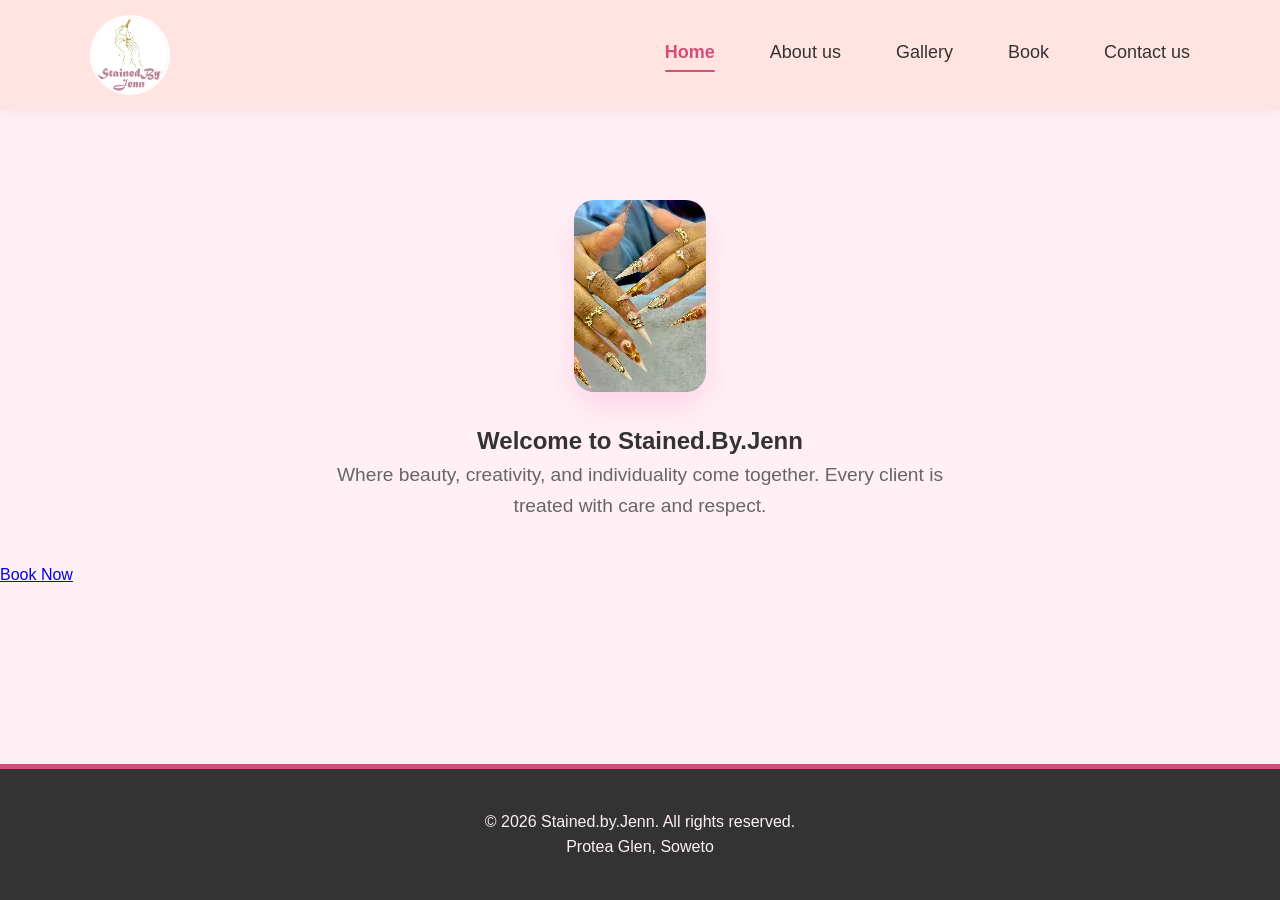
==== Root/Index.html @ a3f888c4 "Add files via upload Refactored and standardized the overall site structure, styling, and responsive" ====
<!DOCTYPE html>
<html>
    <!-- CSS LINK MUST BE HERE, INSIDE <head> -->
    <link rel="stylesheet" href="CSS/Style.css">
</head>
<body>

    <!-- HEADER WITH LOGO & NAVIGATION -->
    <header class="site-header">
        <div class="container topbar">
            
            <!-- Logo -->
            <a href="index.html" class="logo-link">
                <img src="../Root/Images/pic1.webp" alt="Stained.By.Jenn Logo" class="logo">
            </a>

            <!-- Navigation Menu -->
            <nav class="main-nav" aria-label="Main navigation">
                <a href="../Root/Index.html" class="active">Home</a>
                <a href="Assets/About-us.html">About us</a>
                <a href="Assets/Gallery.html">Gallery</a>
                <a href="Assets/Book.html">Book</a>
                <a href="Assets/Contact-Us.html">Contact us</a>
            </nav>
            
        </div>
    </header>

    <!-- MAIN CONTENT -->
    <main class="content-section">
        
        <!-- Hero Section: Main Image -->
        <section class="hero">
            <img src="../Root/Images/pic 3.webp" alt="Stained By Jenn Featured Art" class="hero-img">
        </section>

        <!-- Welcome Text -->
        <section class="welcome-text">
            <h1>Welcome to Stained.By.Jenn</h1>
            <p>Where beauty, creativity, and individuality come together. Every client is treated with care and respect.</p>
        </section>

        <!-- Book Now Button -->
        <section class="button-container">
            <a href="Book.html" class="book-btn">Book Now</a>
        </section>

    </main>

    <!-- FOOTER -->
    <footer class="site-footer">
        <div class="container footer-content">
            <p>&copy; 2026 Stained.by.Jenn. All rights reserved.</p>
            <p class="footer-subtext">Protea Glen, Soweto</p>
        </div>
    </footer>

</body>
</html>
---- Root/CSS/Style.css ----
/* --- General Reset --- */
/* --- Main Content Sections --- */
/* =========================================
   HEADER & NAVIGATION (Identical on every page)
   ========================================= */

.site-header {
    background-color: #ffe4e1;
    padding: 15px 0;
    box-shadow: 0 2px 10px rgba(0, 0, 0, 0.05);
}

/* Container aligns logo left and nav right */
.topbar {
    display: flex;
    justify-content: space-between; 
    align-items: center;
}

/* Logo */
.logo-link {
    display: flex;
    align-items: center;
}

.logo-img {
    max-height: 30px;
    width: auto;
    display: block;
}

/* Navigation Links */
.main-nav {
    display: flex;
    gap: 30px;
}

.main-nav a {
    text-decoration: none;
    color: #333333;
    font-size: 18px;
    font-weight: 500;
    font-family: 'Helvetica Neue', Arial, sans-serif;
    transition: color 0.3s ease;
    position: relative;
    padding-bottom: 5px;
}

/* Hover Effect */
.main-nav a:hover {
    color: #d64d7b;
}

/* Active Page Indicator (Pink + Bold + Underline) */
.main-nav a.active {
    color: #d64d7b;
    font-weight: bold;
}

.main-nav a.active::after {
    content: '';
    position: absolute;
    width: 100%;
    height: 2px;
    background-color: #d64d7b;
    bottom: 0;
    left: 0;
    border-radius: 2px;
}

/* =========================================
   THE REST OF YOUR EXISTING CSS
   (Keep this — it's from your request)
   ========================================= */

main.content-section {
    flex: 1;
    padding: 40px 0;
}

.page-header {
    text-align: center;
    margin-bottom: 40px;
}

.page-header h1 {
    font-size: 36px;
    color: #333;
    margin-bottom: 10px;
}

.page-header p {
    font-size: 18px;
    color: #666;
}

.about-text {
    max-width: 800px;
    margin: 0 auto 30px auto;
    text-align: center;
    font-size: 18px;
}

.about-text h2 {
    margin-top: 30px;
    margin-bottom: 10px;
    color: #d64d7b;
}

.logo-container {
    display: flex;
    align-items: center;
    gap: 15px;
}

/* =========================================
   MOBILE NAVIGATION (Stacked on phones)
   ========================================= */
@media (max-width: 768px) {
    .topbar {
        flex-direction: column;
        gap: 15px;
        text-align: center;
    }

    .logo-img {
        max-height: 60px;
        margin: 0 auto;
    }

    .main-nav {
        flex-wrap: wrap;
        justify-content: center;
        gap: 15px;
    }

    .main-nav a {
        font-size: 16px;
    }

}

.logo {
    height: 80px;
    width: 80px;
    border-radius: 50%; 
    object-fit: cover;
    border: 2px solid white; /* Adds a cute border around the logo */
}

#logoText {
    font-size: 1.6rem;
    color: #4a4a4a;
    font-weight: 600;
    letter-spacing: 1px;
}
/* --- GLOBAL BACKGROUND & TEXT --- */
body {
    /* This sets the main page background to that soft, elegant pink */
    background-color: #fff0f5; 
    
    /* Sets the default text color to dark charcoal instead of harsh black */
    color: #333333; 
    
    font-family: 'Helvetica Neue', Arial, sans-serif;
    line-height: 1.6;
    margin: 0;
    padding: 0;
    
    /* Keeps the footer at the bottom of the page */
    display: flex;
    flex-direction: column;
    min-height: 100vh;
}

/* --- HEADER BACKGROUND --- */
.site-header {
    /* A slightly darker pink to separate the top menu from the page content */
    background-color: #ffe4e1; 
    
    padding: 20px 0;
    /* A very soft shadow to give the header a little depth */
    box-shadow: 0 2px 10px rgba(0, 0, 0, 0.03); 
}

/* --- PINK ACCENT BACKGROUNDS (For Forms, Cards, etc.) --- */
/* Use this class for sections you want to stand out with a pink background */
.pink-box {
    background-color: #ffe4e1;
    padding: 30px;
    border-radius: 12px;
    box-shadow: 0 4px 15px rgba(0, 0, 0, 0.05);
}

/* --- PINK ACCENT TEXT & BUTTONS --- */
/* Use this color for prices, hover effects, or active links */
.accent-text {
    color: #d64d7b;
}

/* Example of how your buttons should look to match the theme */
.button, .select-btn {
    background-color: #333333; /* Dark button */
    color: #ffffff;
    padding: 12px 25px;
    border: none;
    border-radius: 6px;
    text-decoration: none;
    font-weight: bold;
    cursor: pointer;
    transition: all 0.3s ease;
}

/* When you hover over the button, it turns pink! */
.button:hover, .select-btn:hover {
    background-color: #d64d7b; 
    color: #ffffff;
}

nav a {
    text-decoration: none;
    color: #4a4a4a;
    font-size: 1.1rem;
    margin-left: 25px;
    font-weight: 500;
    transition: color 0.3s ease;
}

nav a:hover {
    color: #ff69b4; /* Hot pink hover effect */
}

/* --- Hero Image --- */
.hero {
    display: flex;
    justify-content: center;
    padding: 50px 20px 30px 20px;
}

.hero-img {
    max-width: 100%;
    height: auto;
    max-height: 500px;
    border-radius: 20px;
    /* Soft pink glow around the image */
    box-shadow: 0 15px 30px rgba(255, 105, 180, 0.2); 
}

/* --- Text Section --- */
.welcome-text {
    text-align: center;
    max-width: 700px;
    margin: 0 auto 40px auto;
    padding: 0 20px;
}

.welcome-text h4 {
    font-size: 1.8rem;
    margin-bottom: 15px;
    color: #4a4a4a;
}

.welcome-text p {
    font-size: 1.2rem;
    color: #666666;
}

/* --- Beautiful Button --- */
.cta-container {
    text-align: center;
    padding-bottom: 60px;
}

/* We style the <a> tag to look like a button */
.btn {
    display: inline-block;
    background-color: #ff69b4; /* Hot pink base */
    color: #ffffff;
    padding: 15px 45px;
    font-size: 1.2rem;
    font-weight: bold;
    text-decoration: none;
    border-radius: 50px; 
/* Makes it fully pill-shaped */
/* Pink drop shadow */
    box-shadow: 0 8px 15px rgba(255, 105, 180, 0.3); 
    transition: all 0.3s ease;
}

/* Button Hover Effect */
.btn:hover {
/* Deeper pink when hovered */
    background-color: #ff1493;
/* Moves the button UP slightly */ 
transform: translateY(-3px); 
/* Shadow gets bigger */
box-shadow: 0 12px 20px rgba(255, 105, 180, 0.4); 
}

.btn:active {
/* Gives a "click" feeling */
transform: translateY(1px); 
box-shadow: 0 5px 10px rgba(255, 105, 180, 0.3);
}
/* Update your existing .full-page-form CSS to this */
.full-page-form {
    flex: 1; 
    background-color: #ffe4e1; 
    padding: 40px; 
    box-sizing: border-box;
    
/* Change these lines */
    display: flex;
    flex-direction: column;
    align-items: center; 
/* This centers everything horizontally */
    justify-content: flex-start; 
/* This pushes everything to the top instead of the middle */
}

/* Update your h1 styling */
.full-page-form h1 {
    margin-top: 0;
    margin-bottom: 30px;
    font-size: 36px;
    text-align: center;
/* Ensures the text itself is centered */
    width: 100%; 
/* Ensures it takes up the full width so it sits at the top */
}

/* Update your form-group styling */
.form-group {
    width: 100%;
    max-width: 600px; 
    margin-bottom: 20px;
    display: flex;
    flex-direction: column; 
/* Ensures label is above input */
}

/* Update button styling */
.button {
    background-color: #333;
    color: white;
    padding: 15px 40px;
    border: none;
    border-radius: 4px;
    cursor: pointer;
    font-size: 18px;
    margin-top: 10px;
/* Optional: If you want the button centered too */
    align-self: center; 
}
/* 1. This makes the body take up the full height of the screen */
body {
    display: flex;
    flex-direction: column;
    min-height: 100vh; /* 100% of the Viewport Height (screen height) */
    margin: 0;
}

/* 2. This tells the main content to expand and push the footer down */
main {
    flex: 1; /* This is the magic line - it makes main take up all remaining space */
}

/* 3. Keep your footer styling as is, but remove any margin-top if you want it to sit flush */
.site-footer {
    margin-top: auto; /* Optional: further ensures footer stays at bottom */
    /* Your existing footer styles... */
    background-color: #333333;
    color: #fdf2f2;
    padding: 40px 20px;
    text-align: center;
    border-top: 5px solid #d64d7b;
}
/* =========================================
   1. GLOBAL STYLES & RESET (Applies to all)
   ========================================= */
* {
    margin: 0;
    padding: 0;
    box-sizing: border-box; /* Crucial for mobile: makes padding not break widths */
}

body {
    background-color: #fff0f5; /* Soft pink background */
    font-family: 'Helvetica Neue', Arial, sans-serif;
    color: #333333;
    line-height: 1.6;
    
    /* Keeps footer at bottom */
    display: flex;
    flex-direction: column;
    min-height: 100vh; 
}

/* Universal Container - stops content from stretching too wide */
.container {
    width: 90%;
    max-width: 1100px;
    margin: 0 auto;
}

main.content-section {
    flex: 1; /* Pushes footer to bottom */
    padding: 40px 0;
}

/* =========================================
   2. HEADER & NAVIGATION
   ========================================= */
.site-header {
    background-color: #ffe4e1; 
    padding: 15px 0;
    box-shadow: 0 2px 10px rgba(0, 0, 0, 0.05);
}

.topbar {
    display: flex;
    justify-content: space-between; /* Logo left, Nav right */
    align-items: center;
}

.logo-img {
    max-height: 80px;
    width: auto;
    display: block;
}

.main-nav {
    display: flex;
    gap: 30px;
}

.main-nav a {
    text-decoration: none;
    color: #333333;
    font-size: 18px;
    font-weight: 500;
    transition: color 0.3s ease;
    position: relative;
}

.main-nav a:hover, 
.main-nav a.active {
    color: #d64d7b; /* Pink */
    font-weight: bold;
}

/* =========================================
   3. FORMS (Booking Page)
   ========================================= */
.full-page-form {
    background-color: #ffe4e1; 
    padding: 40px; 
    border-radius: 12px;
    max-width: 800px;
    margin: 0 auto; /* Centers the form */
}

.full-page-form h1 {
    margin-bottom: 30px;
    font-size: 36px;
    text-align: center;
}

.form-group {
    width: 100%;
    margin-bottom: 25px;
    display: flex;
    flex-direction: column;
}

.form-group label {
    font-weight: bold;
    margin-bottom: 10px;
    font-size: 18px;
}

.form-group input,
.form-group textarea {
    width: 100%;
    padding: 15px;
    border: 1px solid #ccc;
    border-radius: 6px;
    font-size: 16px;
    font-family: inherit;
}

.form-group textarea {
    min-height: 150px;
    resize: vertical;
}

.button {
    background-color: #333;
    color: white;
    padding: 15px 40px;
    border: none;
    border-radius: 6px;
    cursor: pointer;
    font-size: 18px;
    width: 100%; /* Full width on mobile by default */
    max-width: 250px; /* Doesn't get too big on desktop */
    transition: background-color 0.3s ease;
}

.button:hover {
    background-color: #d64d7b;
}

/* =========================================
   4. GALLERY GRID
   ========================================= */
.pricelist-grid, .gallery-grid {
    display: grid;
    /* This creates a responsive grid automatically */
    grid-template-columns: repeat(auto-fit, minmax(280px, 1fr));
    gap: 25px;
    margin-top: 30px;
}

.service-card {
    background-color: #ffffff;
    border-radius: 12px;
    overflow: hidden;
    box-shadow: 0 4px 15px rgba(0, 0, 0, 0.05);
    display: flex;
    flex-direction: column;
}

.service-card img {
    width: 100%;
    height: 250px; /* Fixed height keeps them uniform */
    object-fit: cover;
}

.service-info {
    padding: 20px;
    text-align: center;
    display: flex;
    flex-direction: column;
    flex-grow: 1;
    justify-content: space-between;
}

.service-info h3 { font-size: 20px; margin-bottom: 5px; }
.service-info .price { font-size: 18px; font-weight: bold; color: #d64d7b; margin-bottom: 15px; }

.select-btn {
    display: inline-block;
    background-color: #333;
    color: white;
    text-decoration: none;
    padding: 10px 20px;
    border-radius: 6px;
    font-weight: bold;
    transition: background 0.3s;
}

.select-btn:hover { background-color: #d64d7b; }

/* =========================================
   5. FOOTER
   ========================================= */
.site-footer {
    background-color: #333333;
    color: #fdf2f2;
    padding: 40px 20px;
    text-align: center;
    border-top: 5px solid #d64d7b;
    margin-top: auto; 
}

/* =========================================
   6. MEDIA QUERIES (THE RESPONSIVE MAGIC)
   ========================================= */

/* --- TABLET VIEW (Screens smaller than 992px) --- */
@media (max-width: 992px) {
    .main-nav a {
        font-size: 16px; /* Make nav links slightly smaller */
        gap: 20px;
    }
    .full-page-form {
        padding: 30px; /* Reduce padding on smaller screens */
    }
}

/* --- MOBILE VIEW (Screens smaller than 768px) --- */
@media (max-width: 768px) {
    /* 1. Stack the Header: Logo on top, Nav underneath */
    .topbar {
        flex-direction: column;
        gap: 15px;
        text-align: center;
    }
    
    .logo-img {
        max-height: 60px; /* Smaller logo on mobile */
        margin: 0 auto;
    }

    /* 2. Make Navigation Links wrap and center */
    .main-nav {
        flex-wrap: wrap;
        justify-content: center;
        gap: 15px;
    }

    /* 3. Adjust Form padding for mobile */
    .full-page-form {
        padding: 20px;
    }
    .full-page-form h1 {
        font-size: 28px; /* Smaller title */
    }

    /* 4. Make sure buttons are easy to tap */
    .button {
        width: 100%; /* Full width button on mobile */
        max-width: 100%;
    }

    /* 5. Adjust grid for single column on small phones (if needed) */
    .pricelist-grid, .gallery-grid {
        grid-template-columns: 1fr; /* One card per row */
    }
}
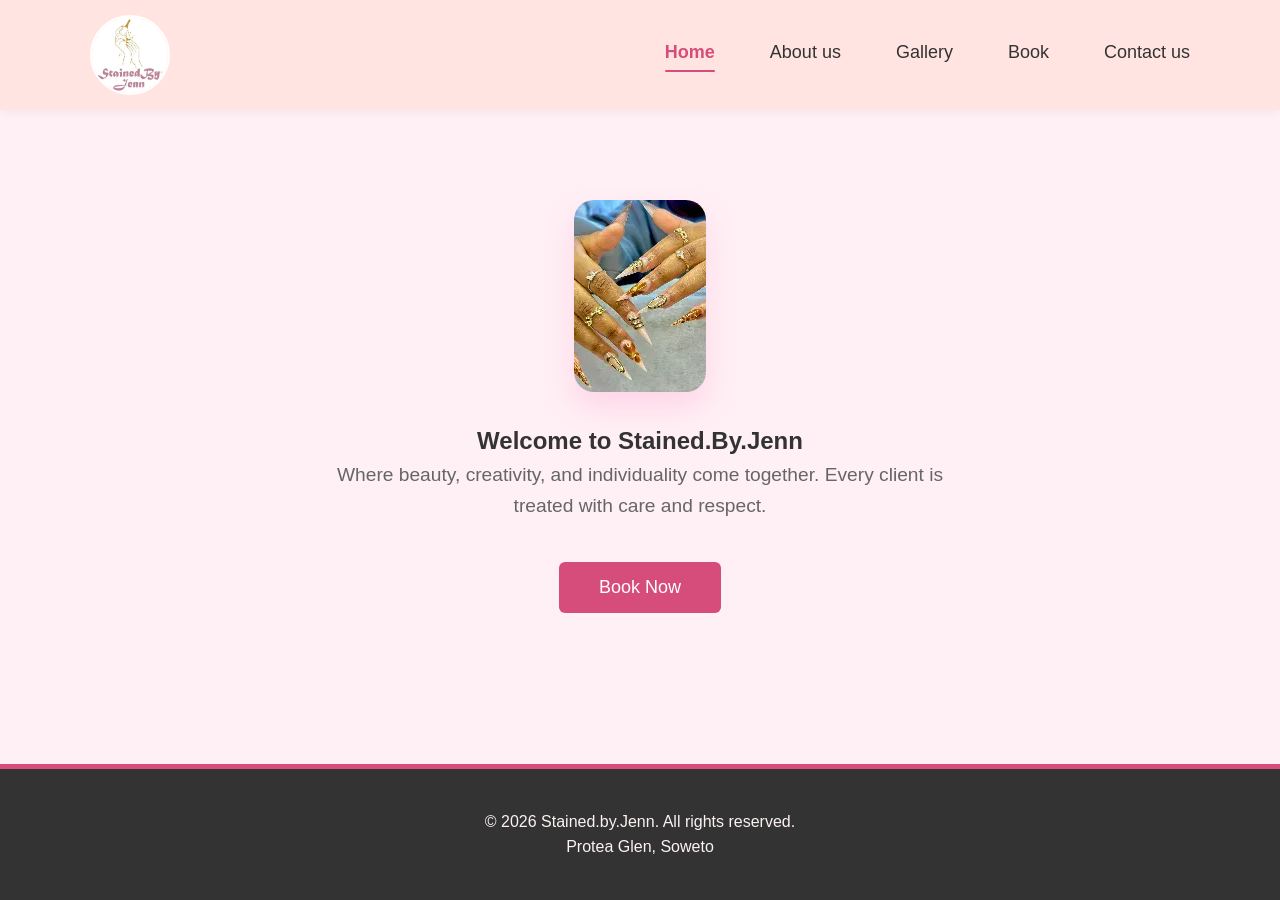
==== commit b79dd102: "Add files via upload Add images and update About Us content Add product images and revise About Us " ====
--- a/Root/Index.html
+++ b/Root/Index.html
@@ -41,9 +41,11 @@
         </section>
 
         <!-- Book Now Button -->
-        <section class="button-container">
-            <a href="Book.html" class="book-btn">Book Now</a>
-        </section>
+        <div class="click">
+            <button class="clickButton" onclick="window.location.href='Assets/Gallery.html'">Book Now</button>
+        </div>
+            
+        
 
     </main>
 
--- a/Root/CSS/Style.css
+++ b/Root/CSS/Style.css
@@ -365,6 +365,21 @@
     flex: 1; /* This is the magic line - it makes main take up all remaining space */
 }
 
+.click{
+    text-align: center;
+}
+
+.clickButton{
+    background-color: #d64d7b;
+    color: white;
+    padding: 15px 40px;
+    border: none;
+    border-radius: 6px;
+    cursor: pointer;
+    font-size: 18px;
+    transition: background-color 0.3s ease;
+}
+
 /* 3. Keep your footer styling as is, but remove any margin-top if you want it to sit flush */
 .site-footer {
     margin-top: auto; /* Optional: further ensures footer stays at bottom */
@@ -529,6 +544,7 @@
     box-shadow: 0 4px 15px rgba(0, 0, 0, 0.05);
     display: flex;
     flex-direction: column;
+    padding-bottom: 10px;
 }
 
 .service-card img {
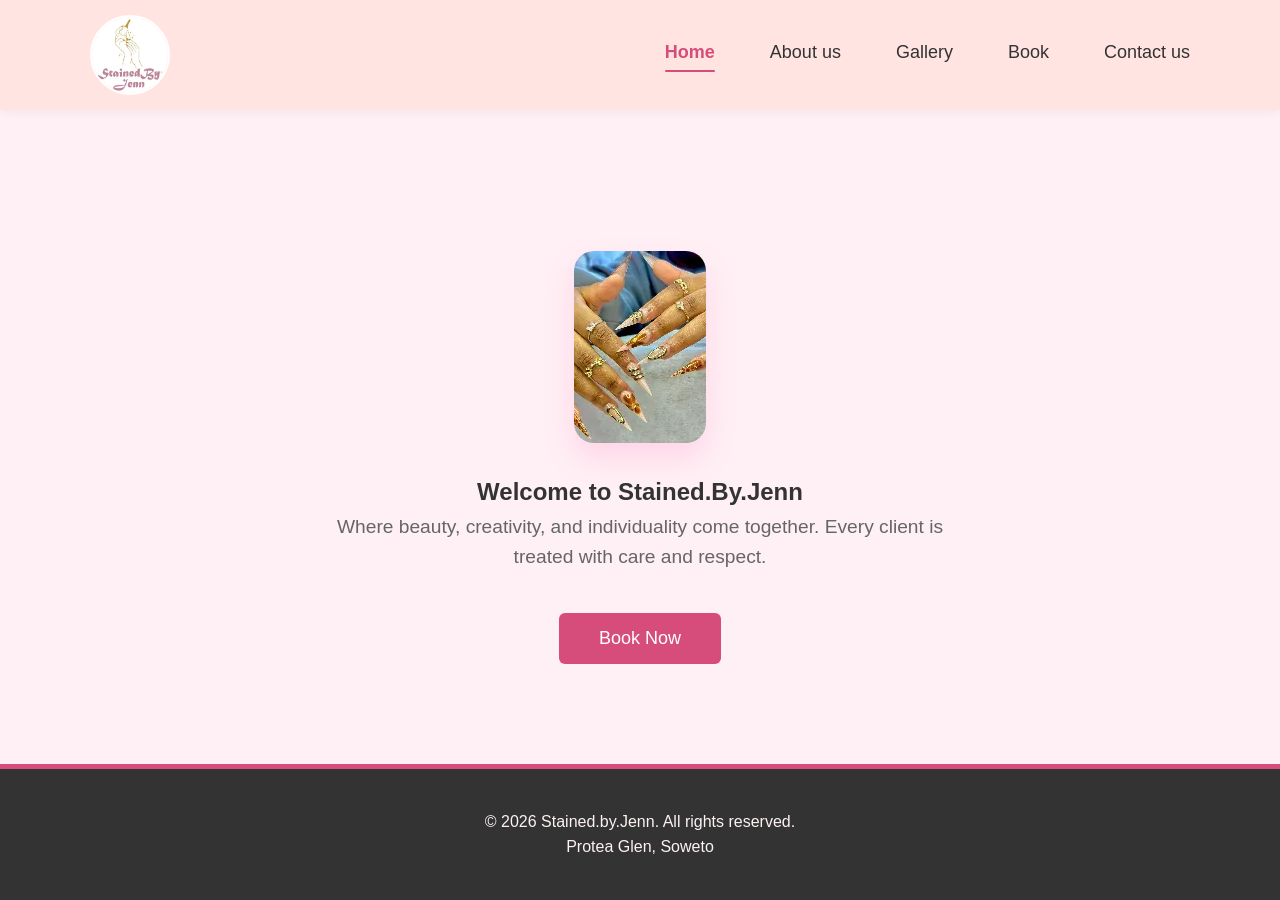
==== commit 59b37629: "Add files via upload added email and phone fields to booking form  - Added email input field to Bo" ====
--- a/Root/Index.html
+++ b/Root/Index.html
@@ -25,9 +25,11 @@
             
         </div>
     </header>
+    <br>
 
     <!-- MAIN CONTENT -->
     <main class="content-section">
+        <br>
         
         <!-- Hero Section: Main Image -->
         <section class="hero">
--- a/Root/CSS/Style.css
+++ b/Root/CSS/Style.css
@@ -8,6 +8,13 @@
     background-color: #ffe4e1;
     padding: 15px 0;
     box-shadow: 0 2px 10px rgba(0, 0, 0, 0.05);
+}
+
+.about{
+    display: flex;
+    flex-direction: row;
+    justify-content: center;
+    gap: 150px;
 }
 
 /* Container aligns logo left and nav right */
@@ -94,6 +101,13 @@
     color: #666;
 }
 
+.about-intro{
+    text-align: center;
+    max-width: 700px;
+    margin: 0 auto 40px auto;
+    padding: 0 20px;
+}
+
 .about-text {
     max-width: 800px;
     margin: 0 auto 30px auto;
@@ -105,6 +119,15 @@
     margin-top: 30px;
     margin-bottom: 10px;
     color: #d64d7b;
+}
+
+.info-card{
+    background-color: #f3b7ff;
+    text-align: center;
+    padding: 25px;
+    border-radius: 12px;
+    box-shadow: 0 4px 15px rgba(0, 0, 0, 0.05);
+    margin-bottom: 30px;
 }
 
 .logo-container {
